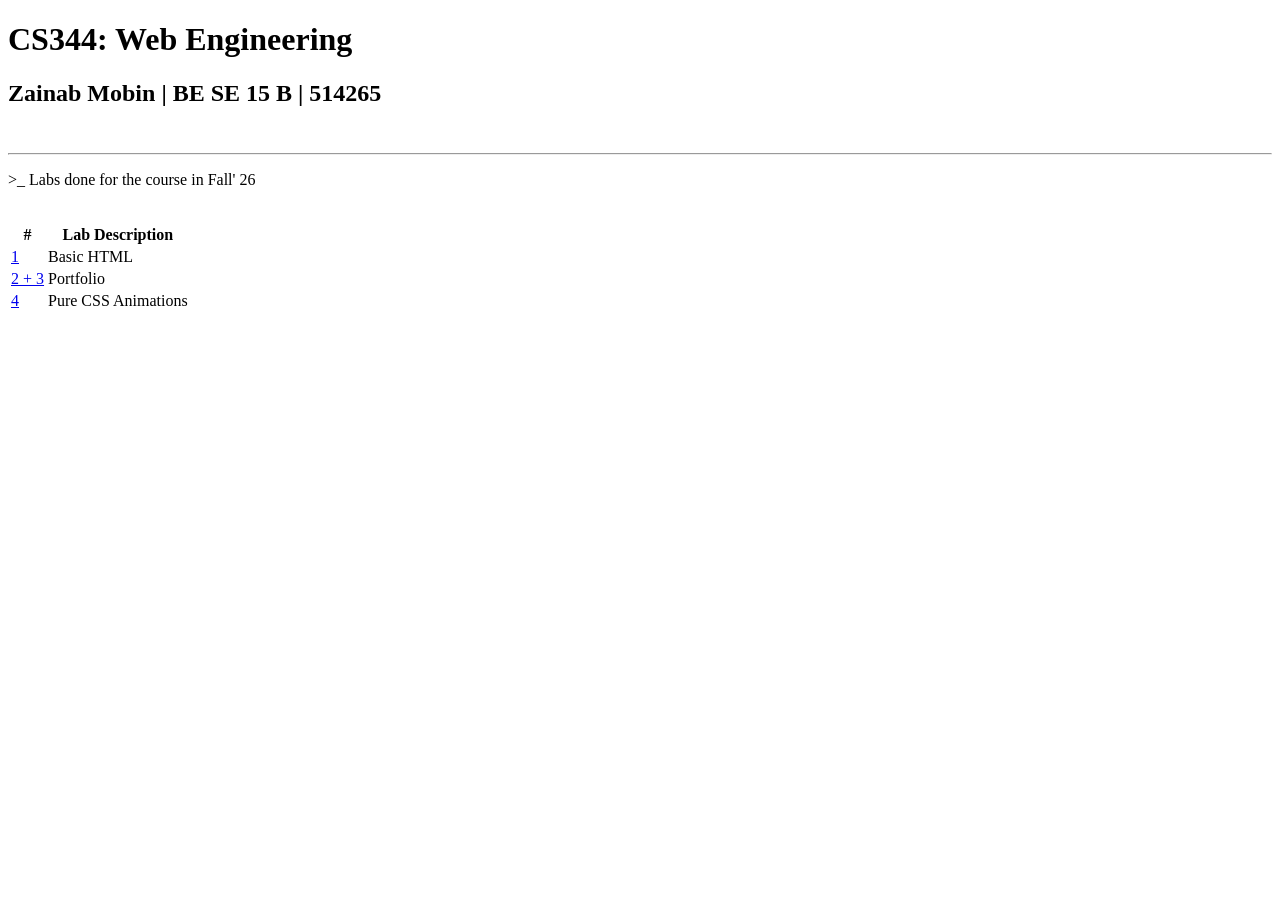
==== index.html @ a0916203 "Move portfolio lab in seperate folder" ====
<!DOCTYPE html>
<html lang="en">
<head>
    <meta charset="UTF-8">
    <meta name="viewport" content="width=device-width, initial-scale=1.0">
    <title>Labs - Web Engineering</title>
    <link rel="stylesheet" href="style.css">
</head>
<body>
    
    <h1>CS344: Web Engineering</h1>
    <h2> Zainab Mobin | BE SE 15 B | 514265</h2>
    <br>
    <hr>
    
    <p> >_ Labs done for the course in Fall' 26</p>
    
    <br>

    <table>
        <tr>
            <th>#</th>
            <th>Lab Description</th>
        </tr>
        <tr>
            <td><a href="lab1-html/index.html" target="_blank">1</a></td>
            <td>Basic HTML</td>
        </tr>
        <tr>
            <td><a href="lab2,3-portfolio/index.html" target="_blank">2 + 3</a></td>
            <td>Portfolio</td>
        </tr>
        <tr>
            <td><a href="lab4-css/index.html" target="_blank">4</a></td>
            <td>Pure CSS Animations</td>
        </tr>
    </table>
    

</body>
</html>
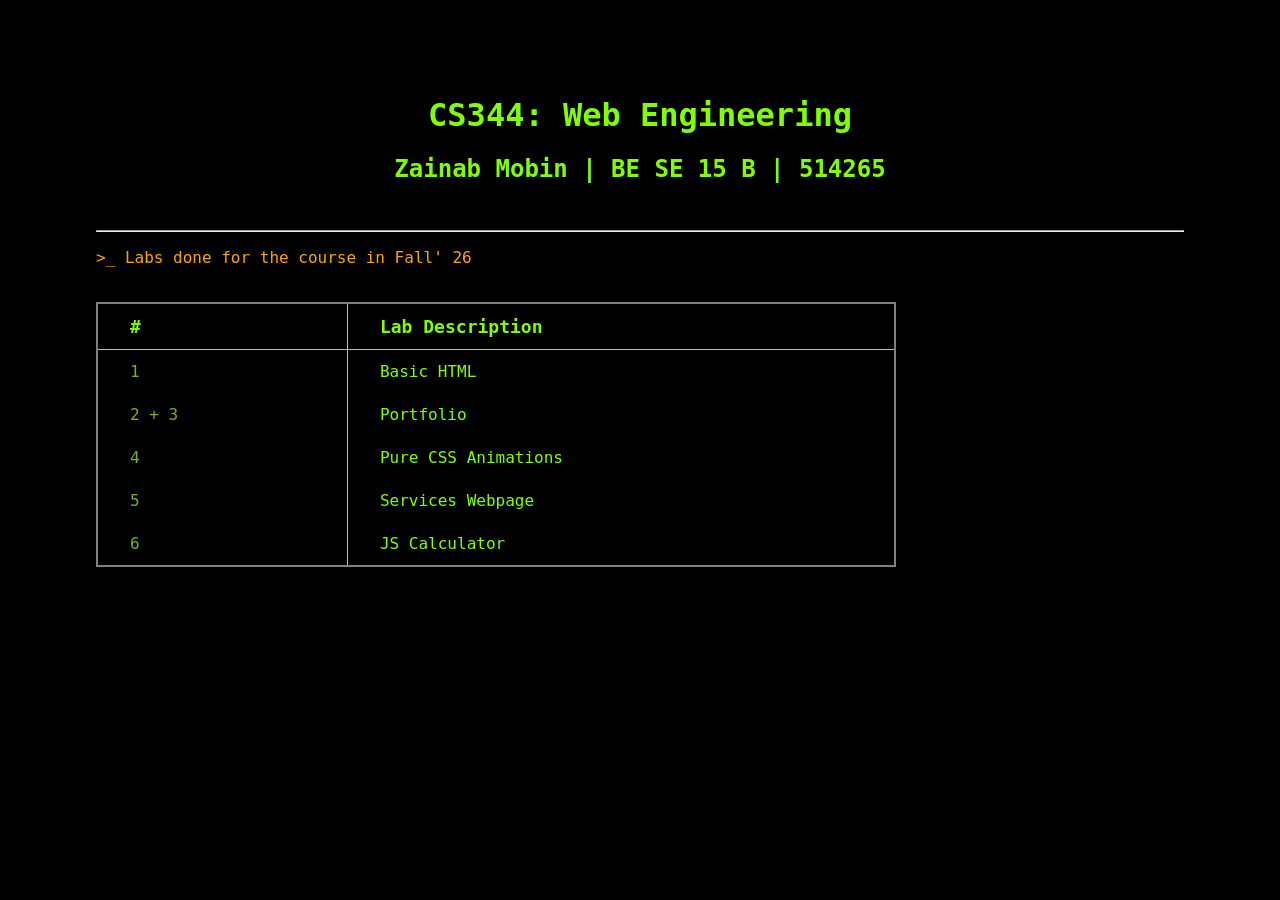
==== commit 3335f696: "Add labs 5, 6" ====
--- a/index.html
+++ b/index.html
@@ -34,6 +34,14 @@
             <td><a href="lab4-css/index.html" target="_blank">4</a></td>
             <td>Pure CSS Animations</td>
         </tr>
+        <tr>
+            <td><a href="lab5_services/index.html" target="_blank">5</a></td>
+            <td>Services Webpage</td>
+        </tr>
+        <tr>
+            <td><a href="lab6_calculator/index.html" target="_blank">6</a></td>
+            <td>JS Calculator</td>
+        </tr>
     </table>
     
 
--- a/style.css
+++ b/style.css
@@ -0,0 +1,39 @@
+body{
+    font-family: monospace, consolas;
+    background-color: black;
+    color:chartreuse;
+    margin: 6rem;
+}
+h1, h2{
+    text-align: center;
+}
+p{
+    color:orange;
+}
+table{
+    width: 50rem;
+    border-collapse:collapse;
+    border-style: solid;
+    border-width: .15rem;
+    text-align:left;
+    font-size: medium;
+}
+th{
+    border-bottom: .1rem solid chartreuse;
+    font-size: large;
+}
+table th, td{
+    border-left: .1rem solid chartreuse;
+    padding: .75rem 2rem;
+}
+a{
+    text-decoration: none;
+    color: rgb(119, 175, 41);
+}
+a:visited{
+    color: orange;
+}
+a:hover{
+    color: orange;
+    text-decoration: underline;
+}
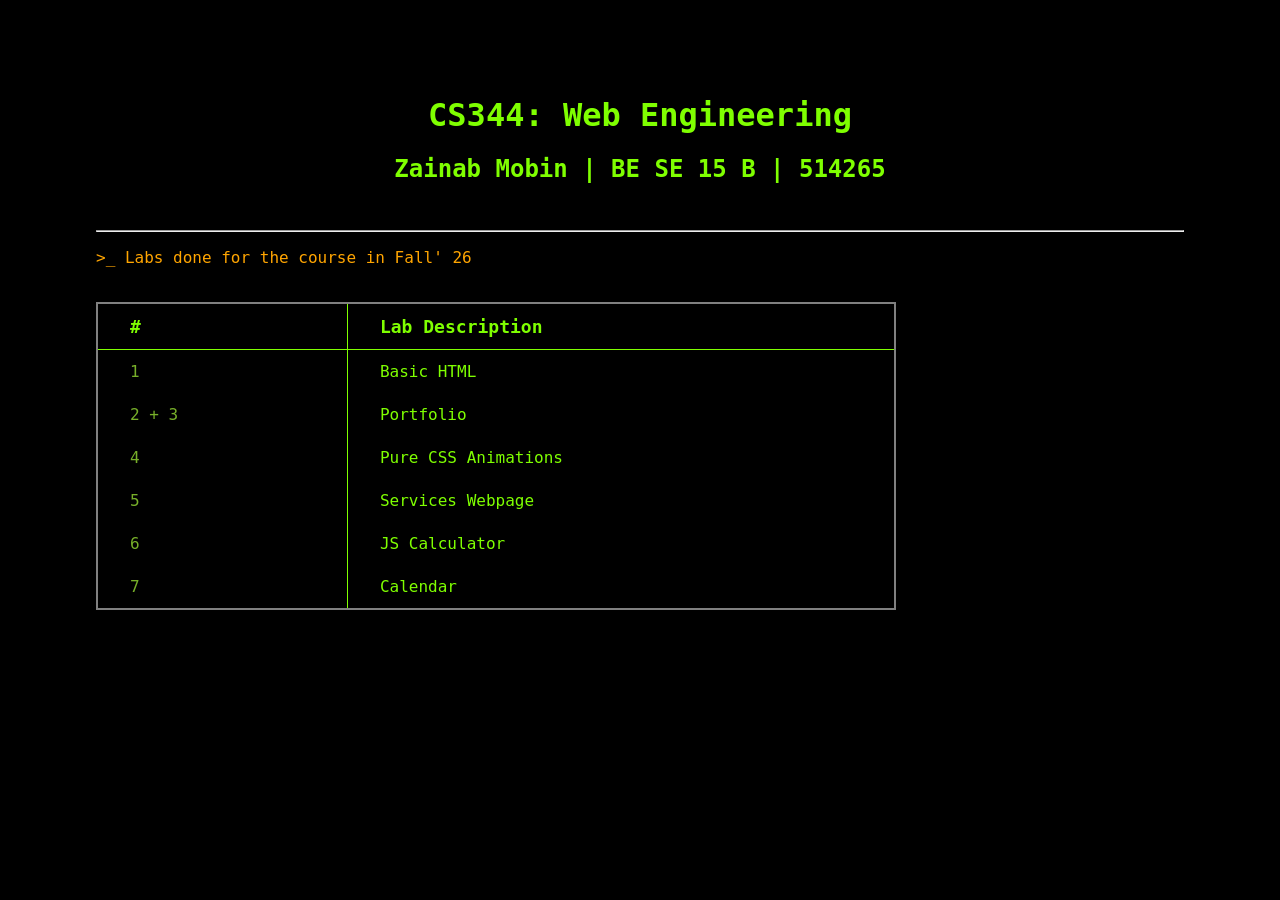
==== commit 94ea7127: "Add lab 7" ====
--- a/index.html
+++ b/index.html
@@ -42,6 +42,10 @@
             <td><a href="lab6_calculator/index.html" target="_blank">6</a></td>
             <td>JS Calculator</td>
         </tr>
+        <tr>
+            <td><a href="lab7_calendar/index.html" target="_blank">7</a></td>
+            <td>Calendar</td>
+        </tr>
     </table>
     
 
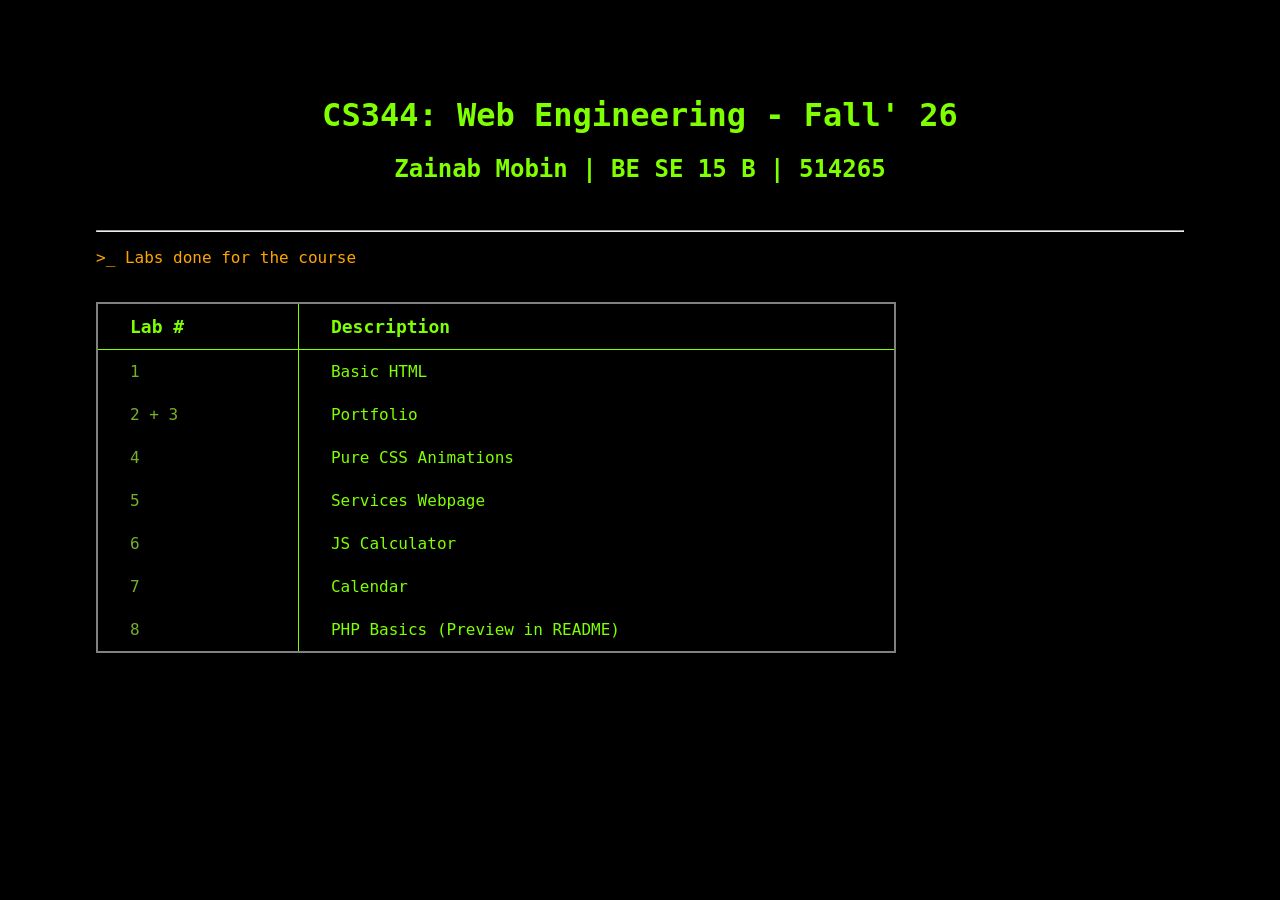
==== commit ab5efc54: "Upload lab 8 and preview in README, refactor folder names" ====
--- a/index.html
+++ b/index.html
@@ -8,30 +8,30 @@
 </head>
 <body>
     
-    <h1>CS344: Web Engineering</h1>
+    <h1>CS344: Web Engineering - Fall' 26</h1>
     <h2> Zainab Mobin | BE SE 15 B | 514265</h2>
     <br>
     <hr>
     
-    <p> >_ Labs done for the course in Fall' 26</p>
+    <p> >_ Labs done for the course</p>
     
     <br>
 
     <table>
         <tr>
-            <th>#</th>
-            <th>Lab Description</th>
+            <th>Lab #</th>
+            <th>Description</th>
         </tr>
         <tr>
-            <td><a href="lab1-html/index.html" target="_blank">1</a></td>
+            <td><a href="lab1_html/index.html" target="_blank">1</a></td>
             <td>Basic HTML</td>
         </tr>
         <tr>
-            <td><a href="lab2,3-portfolio/index.html" target="_blank">2 + 3</a></td>
+            <td><a href="lab2,3_portfolio/index.html" target="_blank">2 + 3</a></td>
             <td>Portfolio</td>
         </tr>
         <tr>
-            <td><a href="lab4-css/index.html" target="_blank">4</a></td>
+            <td><a href="lab4_css/index.html" target="_blank">4</a></td>
             <td>Pure CSS Animations</td>
         </tr>
         <tr>
@@ -46,6 +46,10 @@
             <td><a href="lab7_calendar/index.html" target="_blank">7</a></td>
             <td>Calendar</td>
         </tr>
+        <tr>
+            <td><a href="lab8_phpBasics/index.php">8</a></td>
+            <td>PHP Basics (Preview in README)</td>
+        </tr>
     </table>
     
 
